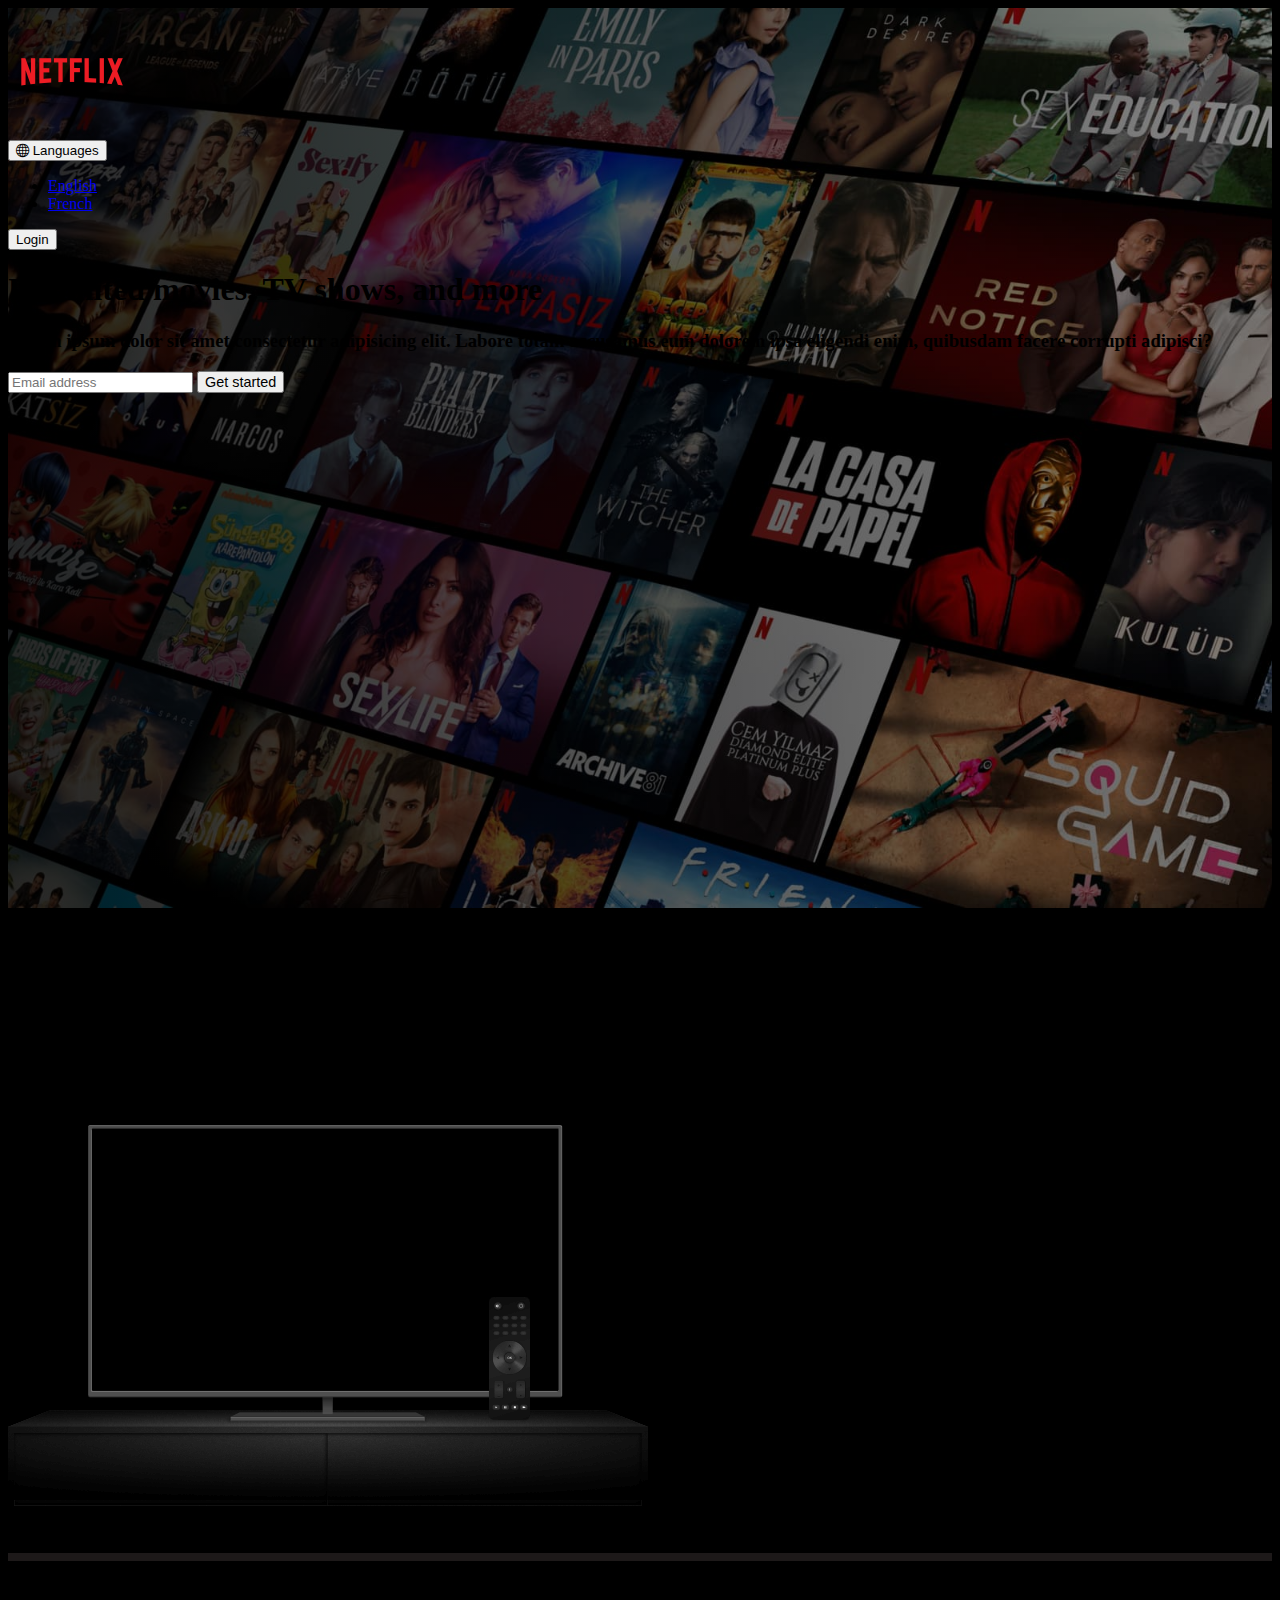
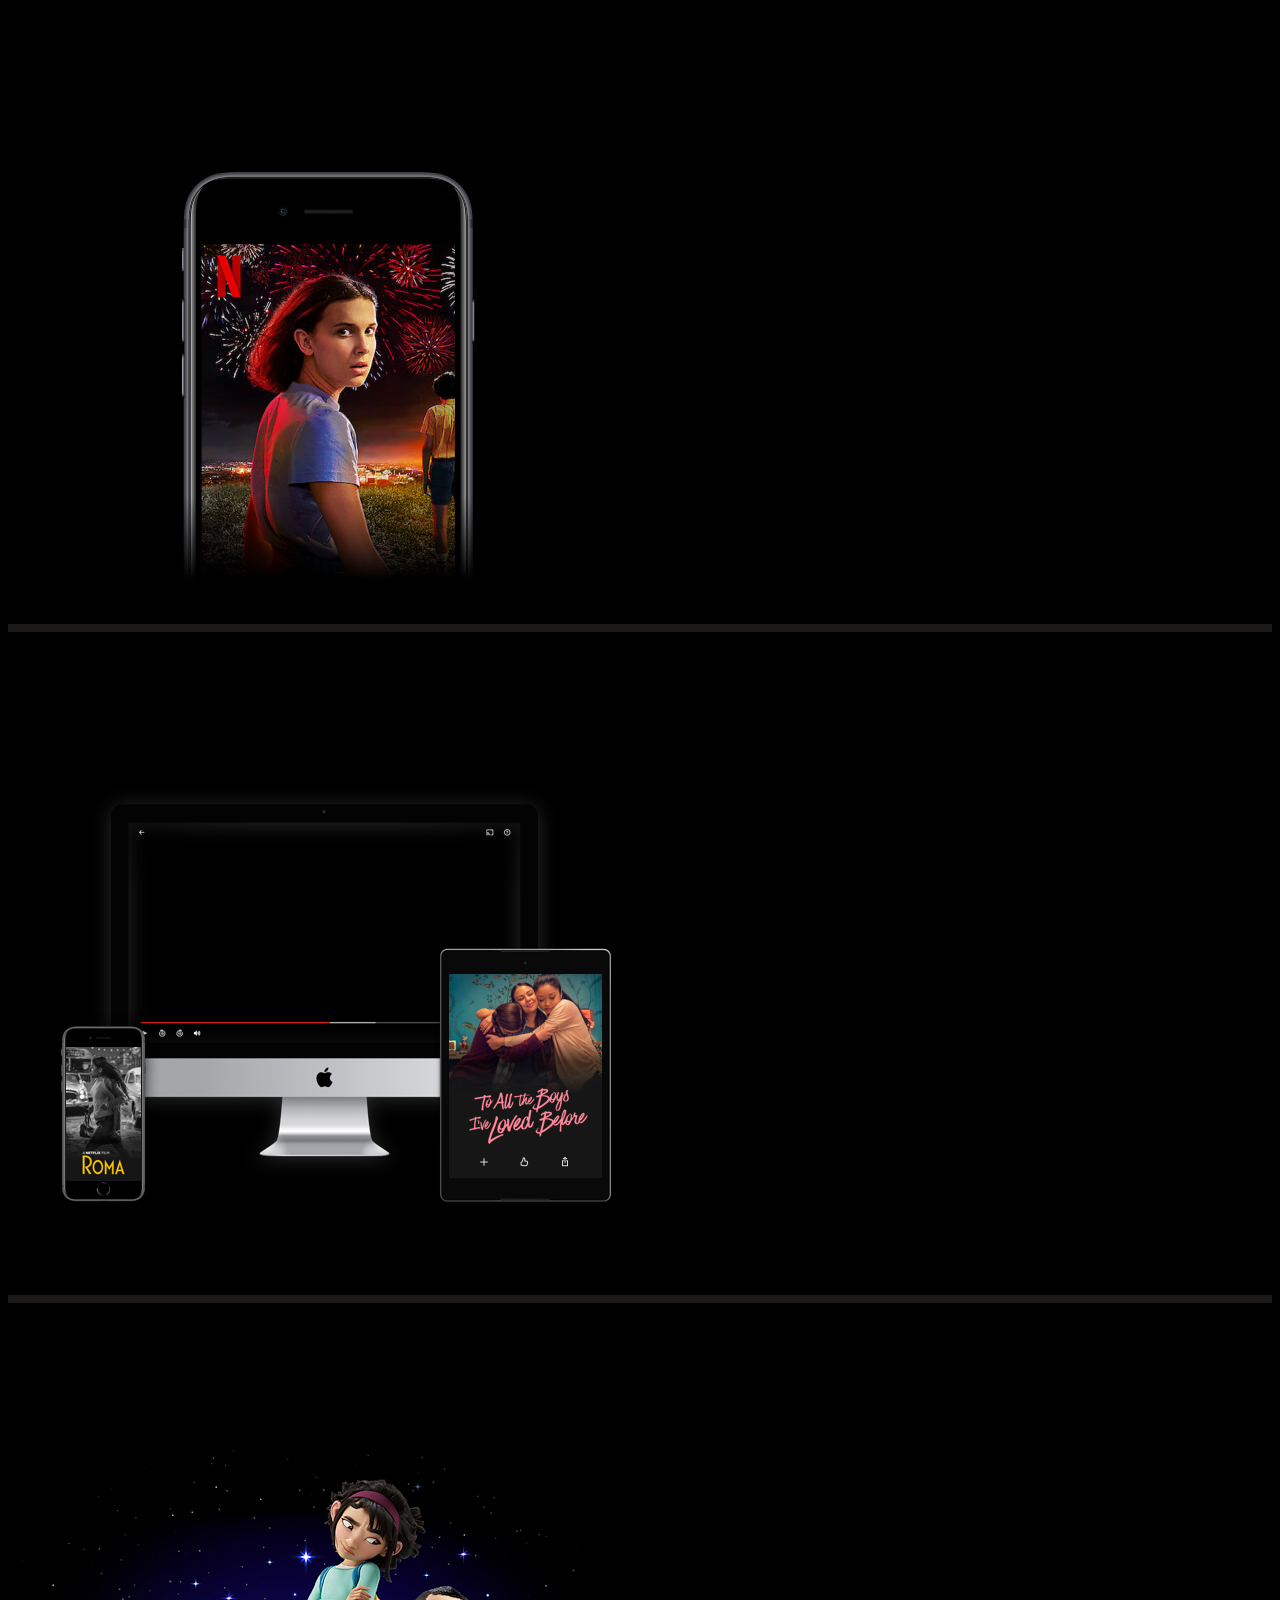
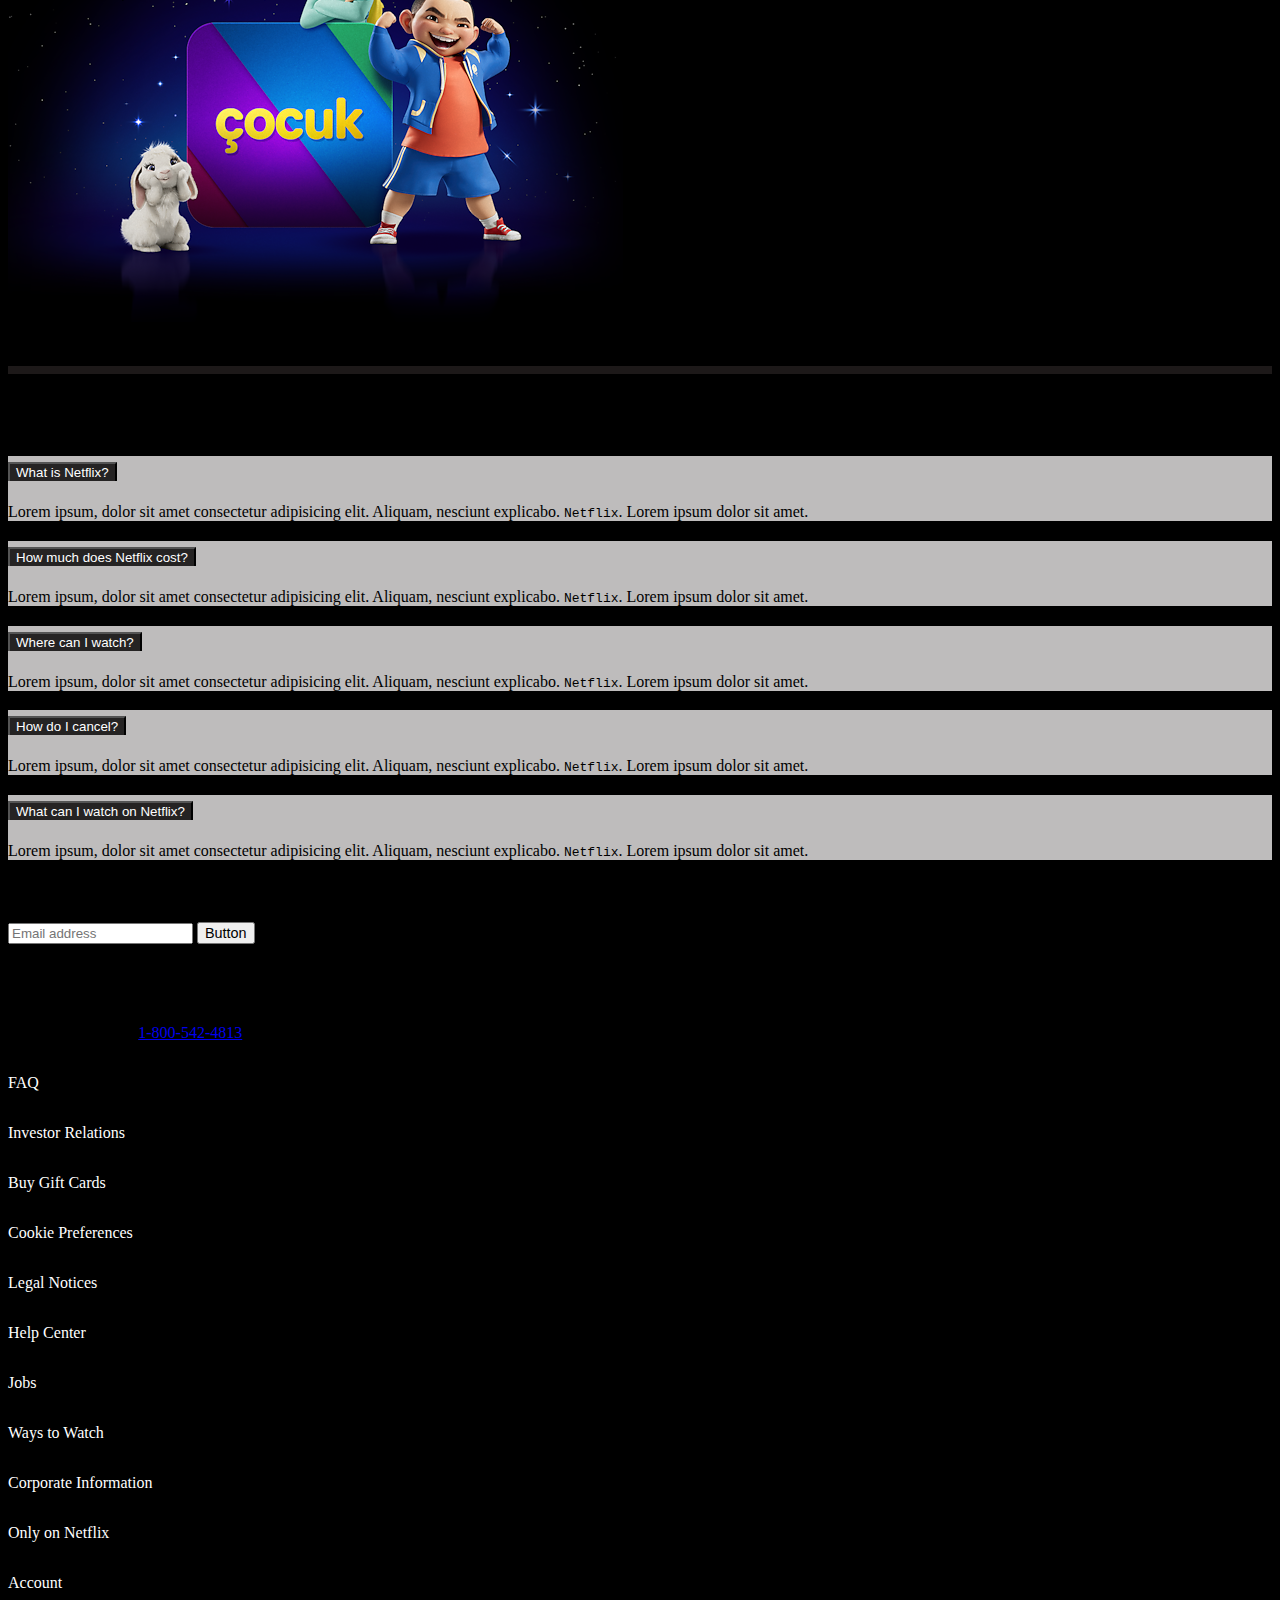
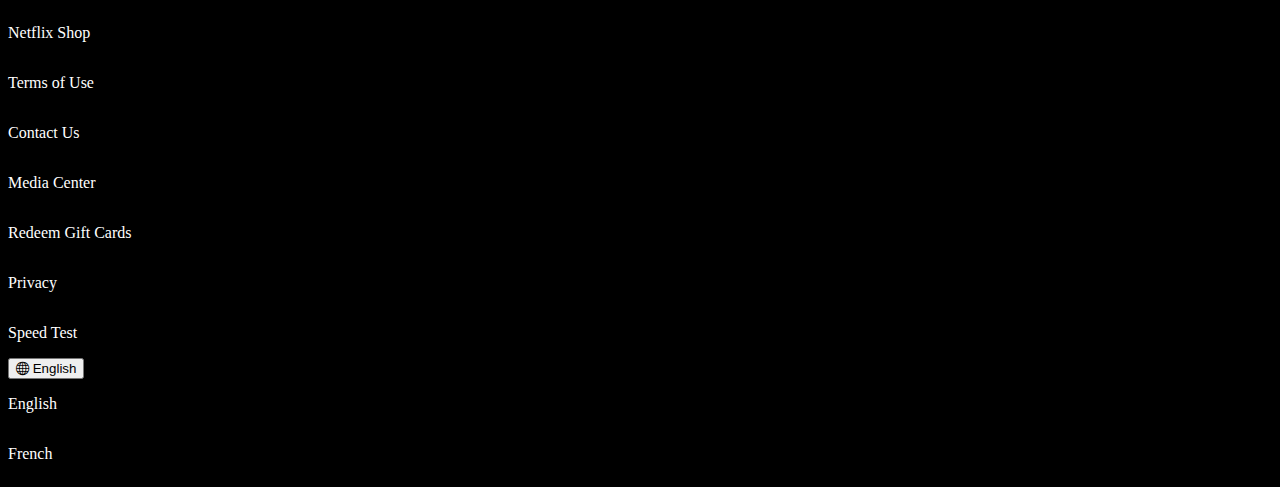
==== index.html @ 60284c17 "First Commit" ====
<!DOCTYPE html>
<html lang="en">
  <head>
    <meta charset="utf-8" />
    <meta name="viewport" content="width=device-width, initial-scale=1" />
    <title>Bootstrap demo</title>
    <link
      href="https://cdn.jsdelivr.net/npm/bootstrap@5.2.3/dist/css/bootstrap.min.css"
      rel="stylesheet"
      integrity="sha384-rbsA2VBKQhggwzxH7pPCaAqO46MgnOM80zW1RWuH61DGLwZJEdK2Kadq2F9CUG65"
      crossorigin="anonymous"
    />
    <link rel="stylesheet" href="https://cdn.jsdelivr.net/npm/bootstrap-icons@1.10.5/font/bootstrap-icons.css">
    <link rel="stylesheet" href="./styles.css" />
  </head>
  <body>
    <header class="netflixHeader">
      <!-- NAVBAR -->
      <nav class="navbar">
        <div class="container">
          <img src="img/netflix_logo.png" alt="Netflix Logo" />
          <div class="d-flex">
            <div class="dropdown">
              <button class="btn text-white me-3 dropdown-toggle" type="button" id="dropdownMenuButton1" data-bs-toggle="dropdown" aria-expanded="false">
                <i class="bi bi-globe"></i> Languages
              </button>
              <ul class="dropdown-menu" aria-labelledby="dropdownMenuButton1">
                <li><a class="dropdown-item" href="#">English</a></li>
                <li><a class="dropdown-item" href="#">French</a></li>
              </ul>
            </div>
            <a href="hesap.html">
              <button class="btn btn-danger">Login</button>
            </a>
            
          </div>
        </div>
      </nav>
      <!-- HEADER BODY  -->
      <div class="headerBody">
        <div class="container d-flex align-items-center justify-content-center" style="min-height: 80vh;">
          <div class="row text-white justify-content-center text-center">
            <div class="col-md-8">
              <h1>Unlimited movies, TV shows, and more</h1>
              <h3>Lorem ipsum dolor sit amet consectetur adipisicing elit. Labore totam accusamus eum dolorem ipsa eligendi enim, quibusdam facere corrupti adipisci?</h3>
              <div class="input-group input-group-lg mb-3">
                <input type="text" class="form-control" placeholder="Email address" aria-label="Recipient's username" aria-describedby="button-addon2">
                <button class="btn btn-danger" type="button" id="button-addon2">Get started</button>
              </div>
            </div>
          </div>
        </div>
      </div>
    </header>
    <!-- INFORMATION SECTION -->
    <!-- SECTION 1 -->
    <section class="sec1">
      <div class="container">
        <div class="row">
          <div class="col-md-6 text-white align-self-center">
            <h1>Lorem ipsum dolor sit amet, consectetur adipisicing elit. Expedita, asperiores.</h1>
            <h3>Lorem ipsum dolor sit amet consectetur adipisicing elit. Minima facere totam tempora sit? Consequatur, repellendus?</h3>
          </div>
          <div class="col-md-6">
            <img src="./img/resim1.png" alt="TV image with remote contoller">
          </div>
        </div>
      </div>
      <div class="hr"></div>
    </section>
    
    <!-- SECTION 2 -->
    <section class="sec2">
      <div class="container">
        <div class="row">
          <div class="col-md-6 text-white align-self-center order-md-2">
            <h1>Lorem ipsum dolor sit amet, consectetur adipisicing elit. Expedita, asperiores.</h1>
            <h3>Lorem ipsum dolor sit amet consectetur adipisicing elit. Minima facere totam tempora sit? Consequatur, repellendus?</h3>
          </div>
          <div class="col-md-6 order-md-1">
            <img src="./img/resim2.jpg" alt="TV image with remote contoller">
          </div>  
        </div>
      </div>
      <div class="hr"></div>
    </section>
    <!-- SECTION 3 -->
    <section class="sec3">
      <div class="container">
        <div class="row">
          <div class="col-md-6 text-white align-self-center">
            <h1>Lorem ipsum dolor sit amet, consectetur adipisicing elit. Expedita, asperiores.</h1>
            <h3>Lorem ipsum dolor sit amet consectetur adipisicing elit. Minima facere totam tempora sit? Consequatur, repellendus?</h3>
          </div>
          <div class="col-md-6">
            <img src="./img/resim3.png" alt="TV image with remote contoller">
          </div>
        </div>
      </div>
      <div class="hr"></div>
    </section>
    <!-- SECTION 4 -->
    <section class="sec4">
      <div class="container">
        <div class="row">
          <div class="col-md-6 text-white align-self-center order-md-2">
            <h1>Lorem ipsum dolor sit amet, consectetur adipisicing elit. Expedita, asperiores.</h1>
            <h3>Lorem ipsum dolor sit amet consectetur adipisicing elit. Minima facere totam tempora sit? Consequatur, repellendus?</h3>
          </div>
          <div class="col-md-6 order-md-1">
            <img src="./img/resim4.png" alt="TV image with remote contoller">
          </div>  
        </div>
      </div>
      <div class="hr"></div>
    </section>

    <section class="questions">
      <div class="container">
        <div class="row justify-content-center my-5 py-5">
          <div class="col-md-8 ">
            <h3 class="text-white">Frequently Asked Questions</h3>
            <div class="accordion accordion-flush" id="accordionFlushExample">
              <div class="accordion-item">
                <h2 class="accordion-header" id="flush-headingOne">
                  <button class="accordion-button collapsed" type="button" data-bs-toggle="collapse" data-bs-target="#flush-collapseOne" aria-expanded="false" aria-controls="flush-collapseOne">
                    What is Netflix?
                  </button>
                </h2>
                <div id="flush-collapseOne" class="accordion-collapse collapse" aria-labelledby="flush-headingOne" data-bs-parent="#accordionFlushExample">
                  <div class="accordion-body">Lorem ipsum, dolor sit amet consectetur adipisicing elit. Aliquam, nesciunt explicabo. <code>Netflix</code>. Lorem ipsum dolor sit amet.</div>
                </div>
              </div>
              <div class="accordion-item">
                <h2 class="accordion-header" id="flush-headingTwo">
                  <button class="accordion-button collapsed" type="button" data-bs-toggle="collapse" data-bs-target="#flush-collapseTwo" aria-expanded="false" aria-controls="flush-collapseTwo">
                    How much does Netflix cost?
                  </button>
                </h2>
                <div id="flush-collapseTwo" class="accordion-collapse collapse" aria-labelledby="flush-headingTwo" data-bs-parent="#accordionFlushExample">
                  <div class="accordion-body">Lorem ipsum, dolor sit amet consectetur adipisicing elit. Aliquam, nesciunt explicabo. <code>Netflix</code>. Lorem ipsum dolor sit amet.</div>
                </div>
              </div>
              <div class="accordion-item">
                <h2 class="accordion-header" id="flush-headingThree">
                  <button class="accordion-button collapsed" type="button" data-bs-toggle="collapse" data-bs-target="#flush-collapseThree" aria-expanded="false" aria-controls="flush-collapseThree">
                    Where can I watch?
                  </button>
                </h2>
                <div id="flush-collapseThree" class="accordion-collapse collapse" aria-labelledby="flush-headingThree" data-bs-parent="#accordionFlushExample">
                  <div class="accordion-body">Lorem ipsum, dolor sit amet consectetur adipisicing elit. Aliquam, nesciunt explicabo. <code>Netflix</code>. Lorem ipsum dolor sit amet.</div>
                </div>
              </div>
              <div class="accordion-item">
                <h2 class="accordion-header" id="flush-headingFour">
                  <button class="accordion-button collapsed" type="button" data-bs-toggle="collapse" data-bs-target="#flush-collapseFour" aria-expanded="false" aria-controls="flush-collapseThree">
                    How do I cancel?
                  </button>
                </h2>
                <div id="flush-collapseFour" class="accordion-collapse collapse" aria-labelledby="flush-headingFour" data-bs-parent="#accordionFlushExample">
                  <div class="accordion-body">Lorem ipsum, dolor sit amet consectetur adipisicing elit. Aliquam, nesciunt explicabo. <code>Netflix</code>. Lorem ipsum dolor sit amet.</div>
                </div>
              </div>
              <div class="accordion-item">
                <h2 class="accordion-header" id="flush-headingFive">
                  <button class="accordion-button collapsed" type="button" data-bs-toggle="collapse" data-bs-target="#flush-collapseFive" aria-expanded="false" aria-controls="flush-collapseThree">
                    What can I watch on Netflix?
                  </button>
                </h2>
                <div id="flush-collapseFive" class="accordion-collapse collapse" aria-labelledby="flush-headingFive" data-bs-parent="#accordionFlushExample">
                  <div class="accordion-body">Lorem ipsum, dolor sit amet consectetur adipisicing elit. Aliquam, nesciunt explicabo. <code>Netflix</code>. Lorem ipsum dolor sit amet.</div>
                </div>
              </div>
            </div>
          </div>
        </div>
      </div>
    </section>

    <!-- SUBSCRIBE SECTION -->
    <section class="subscribe">
      <div class="container d-flex justify-content-center">
        <div class="row col-md-8">
          <h6 class="text-white">Lorem ipsum dolor sit, amet consectetur adipisicing elit.</h6>
          <div class="input-group input-group-lg mb-5">
            <input type="text" class="form-control" placeholder="Email address" aria-label="Recipient's username" aria-describedby="button-addon2">
            <button class="btn btn-danger px-5" type="button" id="button-addon2">Button</button>
          </div>
        </div>
      </div>
    </section>

    <footer my-5>
      <div class="container d-flex justify-content-center">
        <div class="row col-sm-12 col-md-8">
          <p class="text-white">Got questions? Call <a class="text-white" href="tel+18005424813">1-800-542-4813</a></p>
          <div class="col-lg-3 col-6">
            <ul>
              <li><a href="">FAQ</a></li>
              <li><a href="">Investor Relations</a></li>
              <li><a href="">Buy Gift Cards</a></li>
              <li><a href="">Cookie Preferences</a></li>
              <li><a href="">Legal Notices</a></li>
            </ul>
          </div>
          <div class="col-lg-3 col-6">
            <ul>
              <li><a href="">Help Center</a></li>
              <li><a href="">Jobs</a></li>
              <li><a href="">Ways to Watch</a></li>
              <li><a href="">Corporate Information</a></li>
              <li><a href="">Only on Netflix</a></li>
            </ul>
          </div>
          <div class="col-lg-3 col-6">
            <ul>
              <li><a href="">Account</a></li>
              <li><a href="">Netflix Shop</a></li>
              <li><a href="">Terms of Use</a></li>
              <li><a href="">Contact Us</a></li>
            </ul>
          </div>
          <div class="col-lg-3 col-6">
            <ul>
              <li><a href="">Media Center</a></li>
              <li><a href="">Redeem Gift Cards</a></li>
              <li><a href="">Privacy</a></li>
              <li><a href="">Speed Test</a></li>
            </ul>
          </div>
        </div><!-- END OF ROW -->
        
      </div> <!-- END OF CONTAINER -->
      <div class="container">
        <div class="row d-flex justify-content-center my-5">
          <div class="col-sm-12 col-md-8">
            <div class="dropdown">
              <button class="btn text-white me-3 dropdown-toggle border-white" type="button" id="dropdownMenuButton1" data-bs-toggle="dropdown" aria-expanded="false">
                <i class="bi bi-globe"></i> English
              </button>
              <ul class="dropdown-menu" aria-labelledby="dropdownMenuButton1">
                <li><a class="dropdown-item" href="#">English</a></li>
                <li><a class="dropdown-item" href="#">French</a></li>
              </ul>
            </div>
          </div>
        </div>
      </div>
    </footer>
    <script
      src="https://cdn.jsdelivr.net/npm/bootstrap@5.2.3/dist/js/bootstrap.bundle.min.js"
      integrity="sha384-kenU1KFdBIe4zVF0s0G1M5b4hcpxyD9F7jL+jjXkk+Q2h455rYXK/7HAuoJl+0I4"
      crossorigin="anonymous"
    ></script>
  </body>
</html>
---- styles.css ----
body {
    background-color: black;
}

img {
    max-width: 100%;
    /* create fluid images that fit in the parent container e.g. class="img-fluid" is an alternative*/
}

.netflixHeader {
    width: 100%;
    height: 100vh;
    background-image: linear-gradient(90deg, rgba(0, 0, 0, 0.8), rgba(0, 0, 0, 0.3)), url("img/arkaplan.jpg");
    /*Linear Gradient Backgrounds*/
    /* background-image: linear-gradient(90deg, rgba(129, 101, 231, 0.5), rgba(134, 211, 230, 0.5)), url("img/arkaplan.jpg"); */
    background-position: center;
    background-size: cover;
    /* this will disable shrinking of background image with control + */
}

#dropdownMenuButton1:hover {
    background-color: transparent;
    border: 1px solid white;
}



.accordion-item {
    margin-top: .5rem;
    border: none;
}

.accordion-button {
    background-color: rgb(37, 35, 35);
    color: white;
    border-bottom: none;
}

.accordion-button::after {
    background-image: url(img/icons8-plus-math-50.png);

}

.accordion-button:not(.collapsed)::after {
    background-image: url(img/icons8-subtract-48.png);

}

.accordion-button:not(.collapsed) {
    background-color: rgb(37, 35, 35);
    color: white;

}

.accordion-button:focus {
    box-shadow: none;
}

.accordion-item:not(.collapsed) {
    background-color: rgb(190, 188, 188);
    color: black;

}

.subscribe {
    padding-bottom: 4rem;
}

#button-addon2 {
    font-size: 0.9rem;
}

footer ul {
    list-style: none;
    margin: 0;
    padding: 0;
}

footer ul li {
    /* text-align: center; */
    padding: 16px 0;
}

footer ul li a {
    color: white;
    text-decoration: none;
}

.hr {
    border-bottom: 8px solid rgba(95, 83, 83, 0.3);
    width: 100%;
    margin: 2.5rem 0;
}
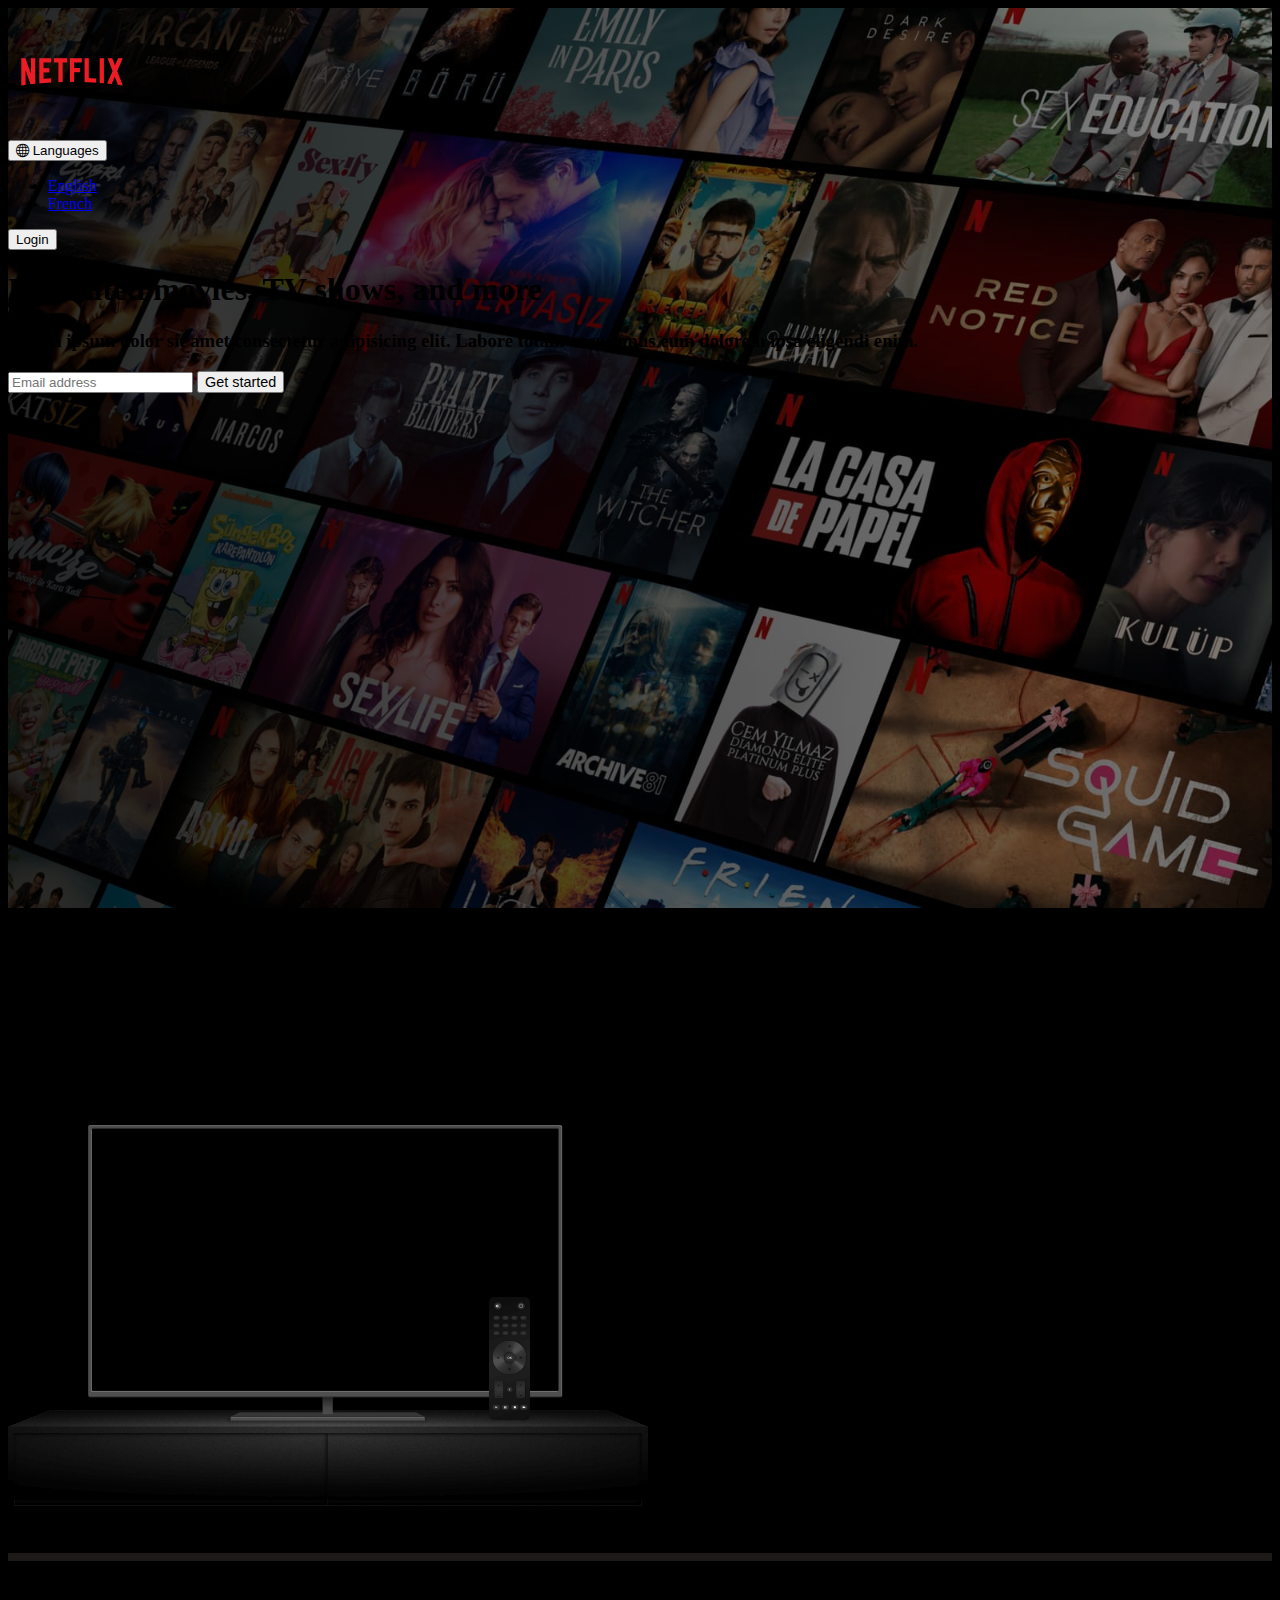
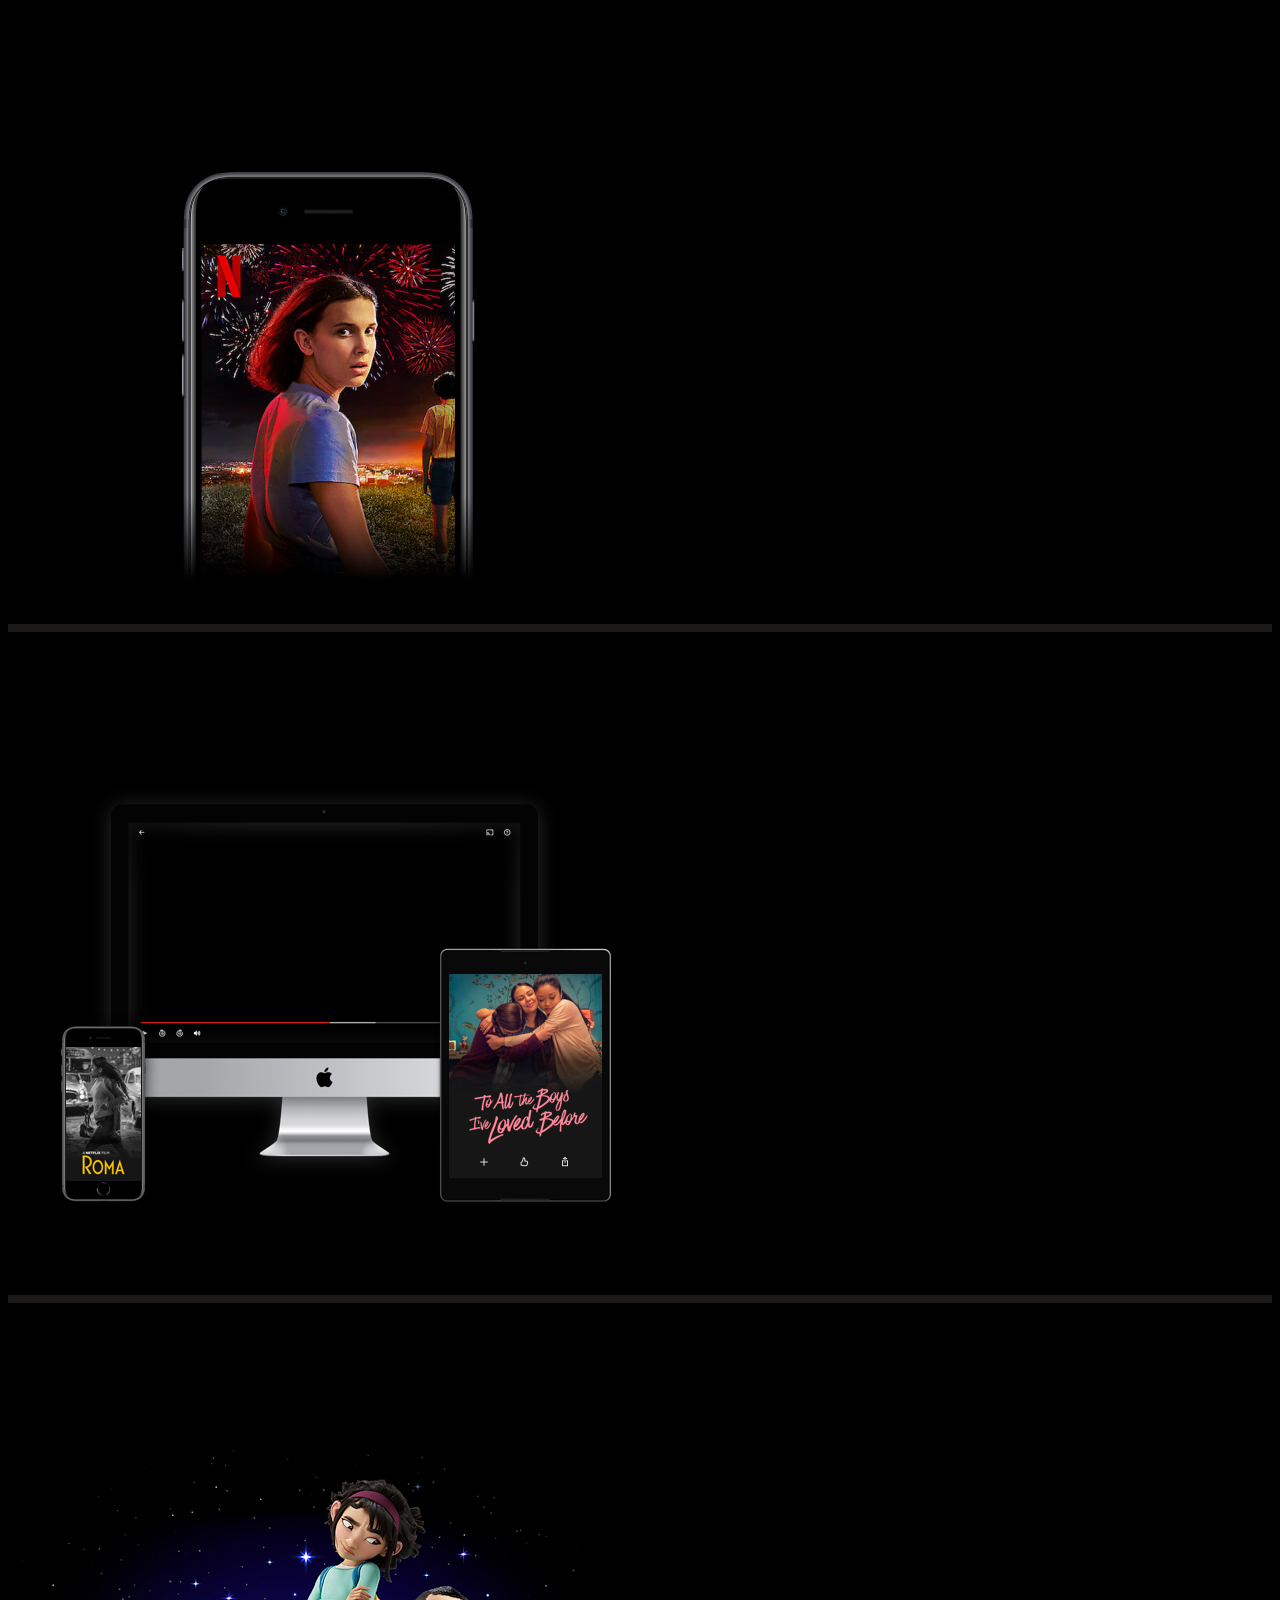
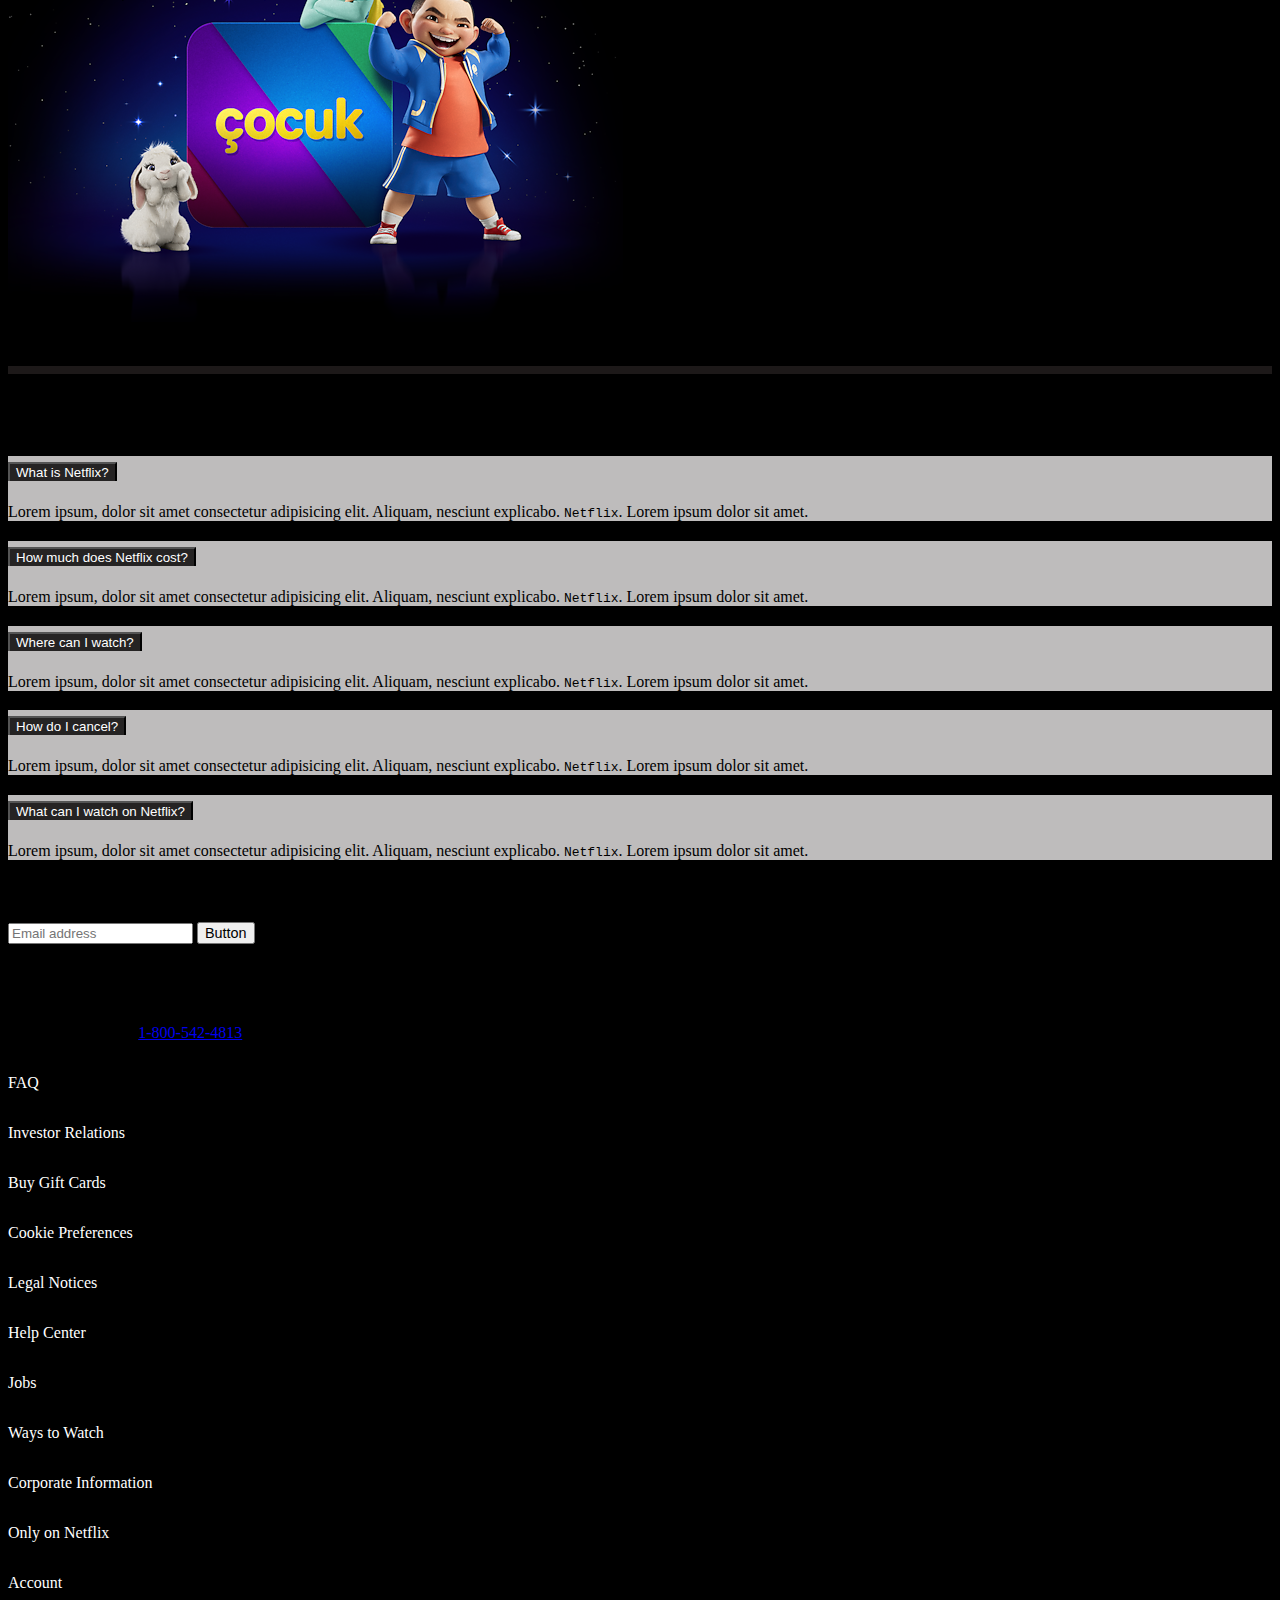
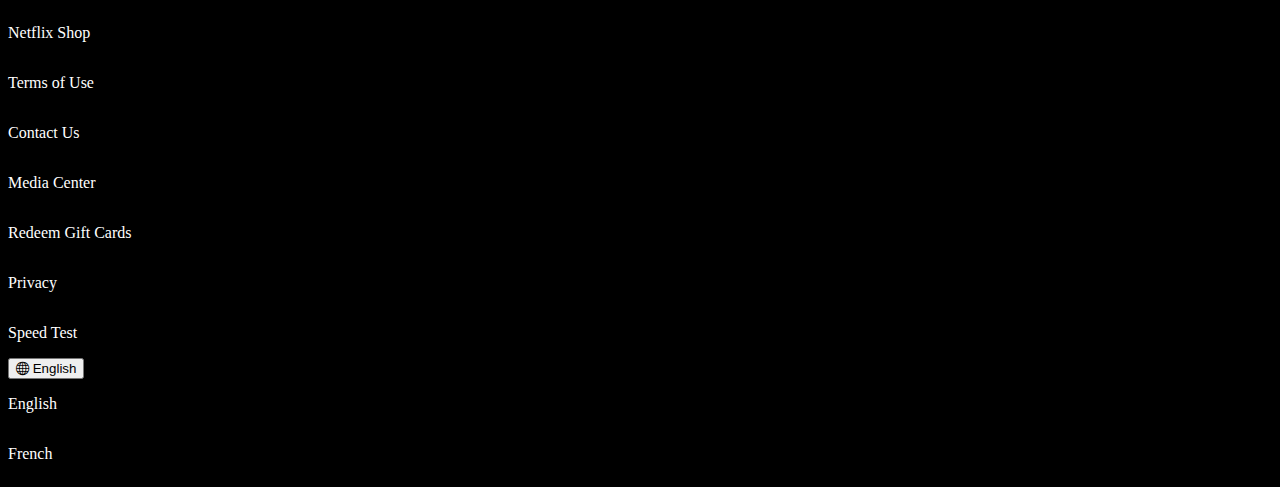
==== commit 0f93b32e: "Header title change" ====
--- a/index.html
+++ b/index.html
@@ -42,7 +42,7 @@
           <div class="row text-white justify-content-center text-center">
             <div class="col-md-8">
               <h1>Unlimited movies, TV shows, and more</h1>
-              <h3>Lorem ipsum dolor sit amet consectetur adipisicing elit. Labore totam accusamus eum dolorem ipsa eligendi enim, quibusdam facere corrupti adipisci?</h3>
+              <h3>Lorem ipsum dolor sit amet consectetur adipisicing elit. Labore totam accusamus eum dolorem ipsa eligendi enim.</h3>
               <div class="input-group input-group-lg mb-3">
                 <input type="text" class="form-control" placeholder="Email address" aria-label="Recipient's username" aria-describedby="button-addon2">
                 <button class="btn btn-danger" type="button" id="button-addon2">Get started</button>
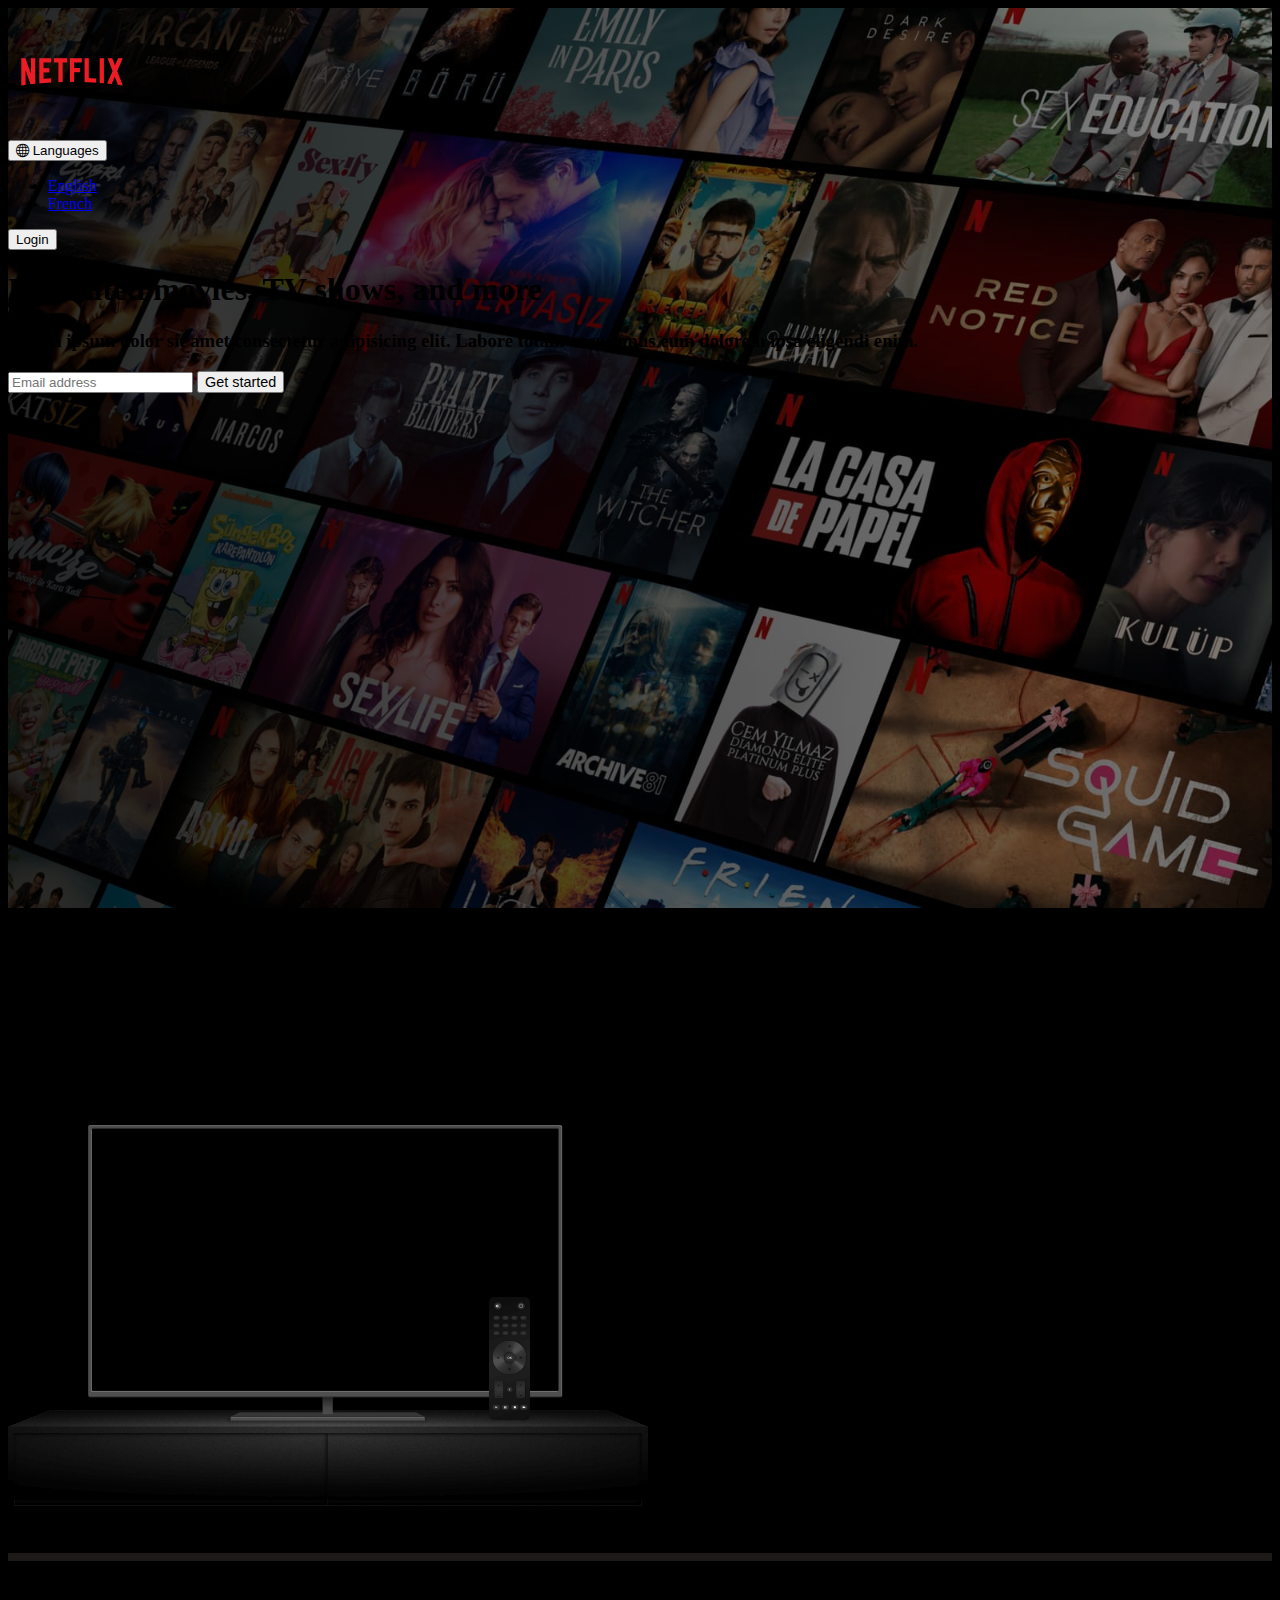
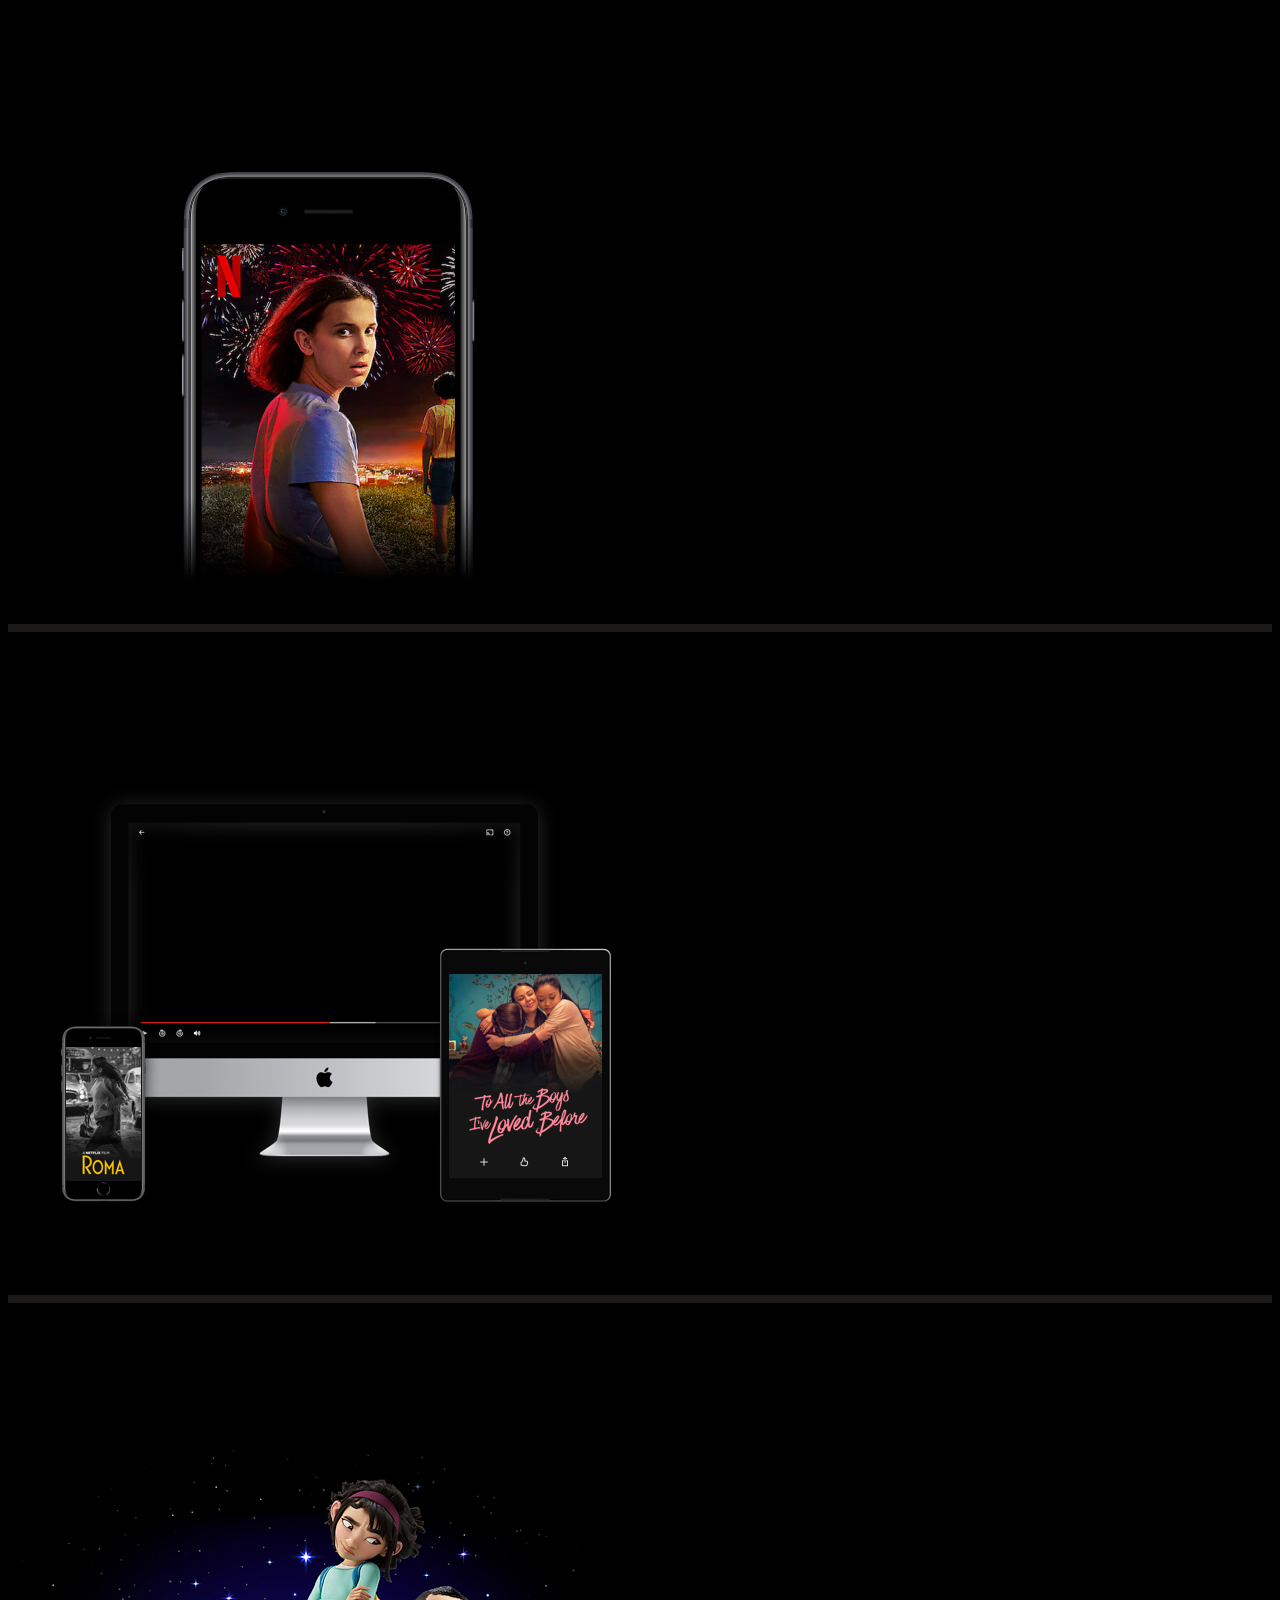
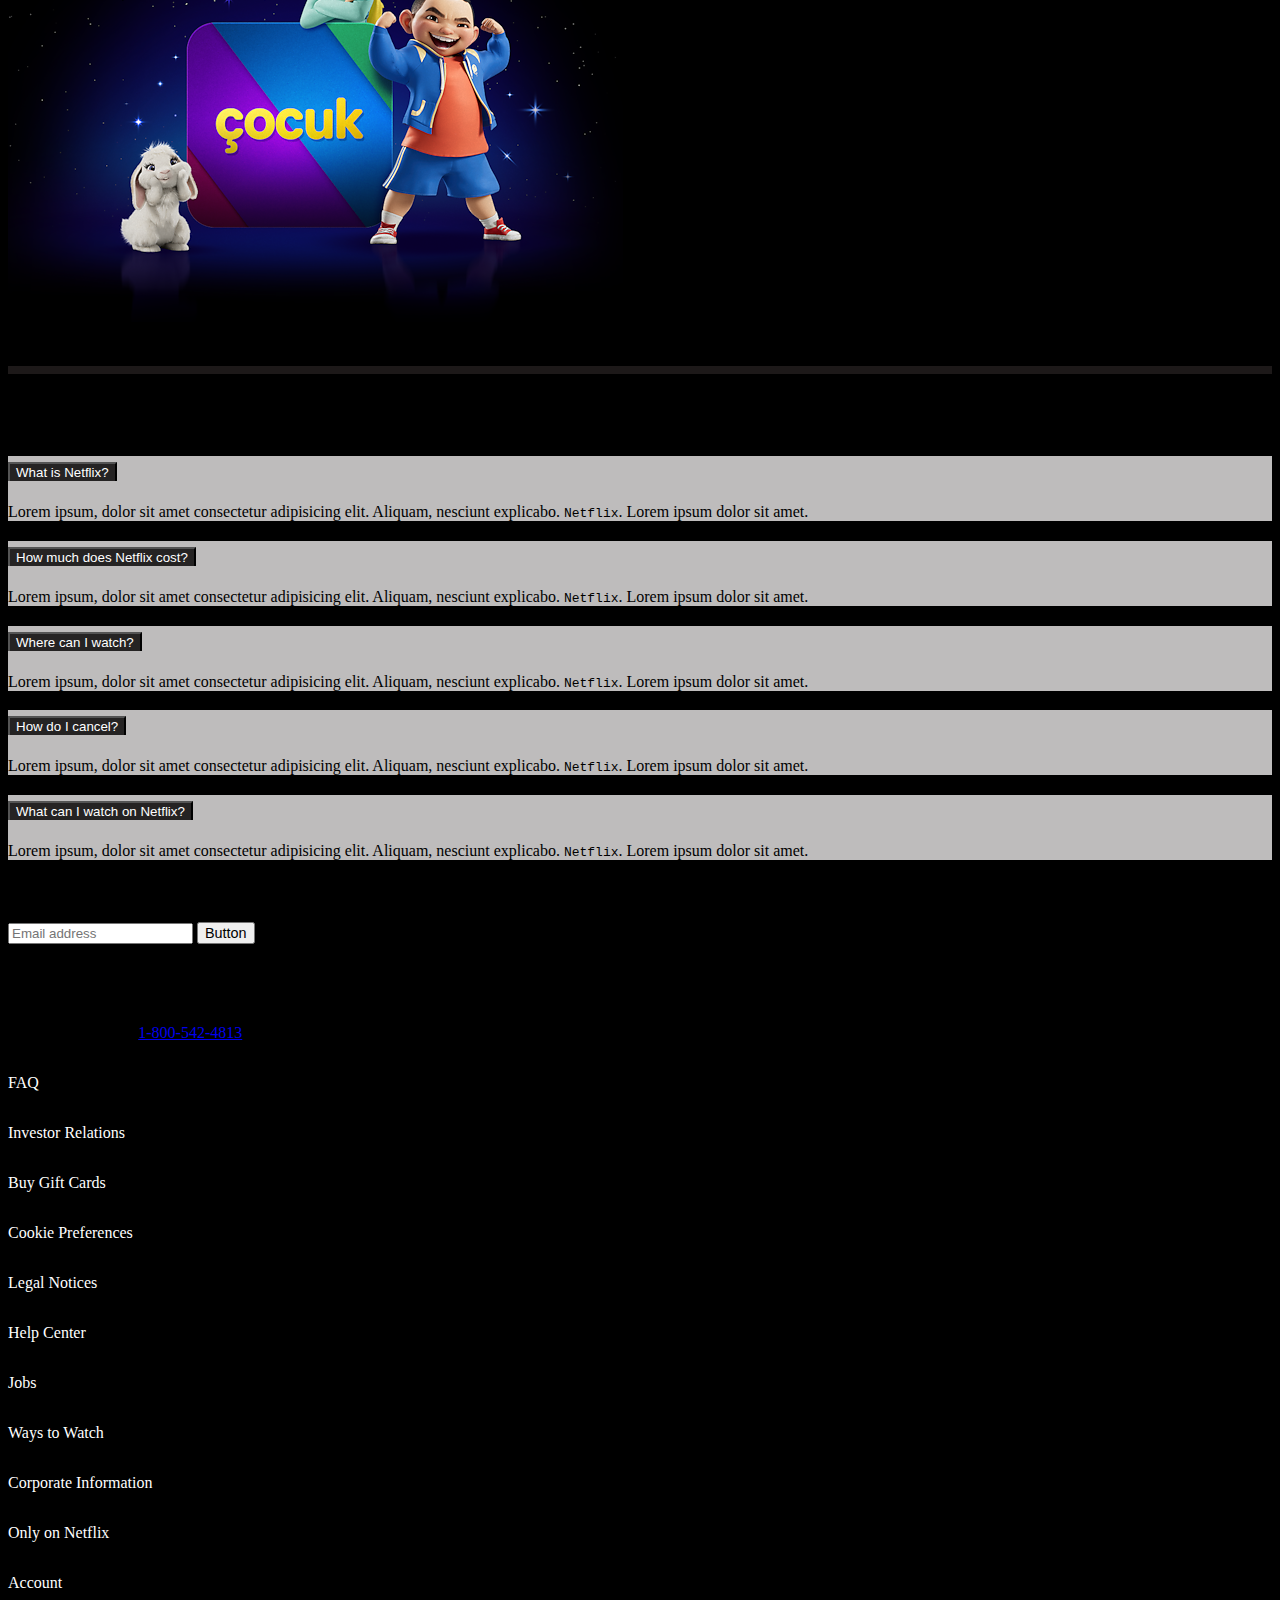
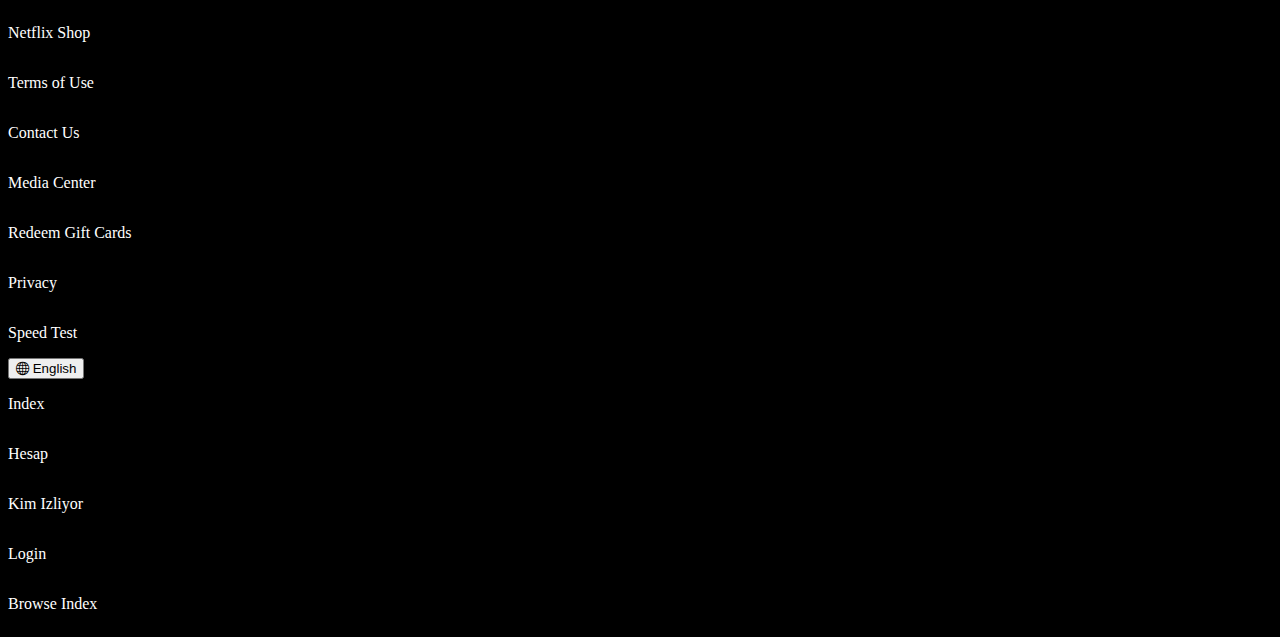
==== commit c39b84c5: "internal links added" ====
--- a/index.html
+++ b/index.html
@@ -239,8 +239,12 @@
                 <i class="bi bi-globe"></i> English
               </button>
               <ul class="dropdown-menu" aria-labelledby="dropdownMenuButton1">
-                <li><a class="dropdown-item" href="#">English</a></li>
-                <li><a class="dropdown-item" href="#">French</a></li>
+                <li><a class="dropdown-item" href="#">Index</a></li>
+                <li><a class="dropdown-item" href="hesap.html">Hesap</a></li>
+                <li><a class="dropdown-item" href="kimizliyor.html">Kim Izliyor</a></li>
+                <li><a class="dropdown-item" href="login.html">Login</a></li>
+                <li><a class="dropdown-item" href="browse-index.html">Browse Index</a></li>
+                
               </ul>
             </div>
           </div>
